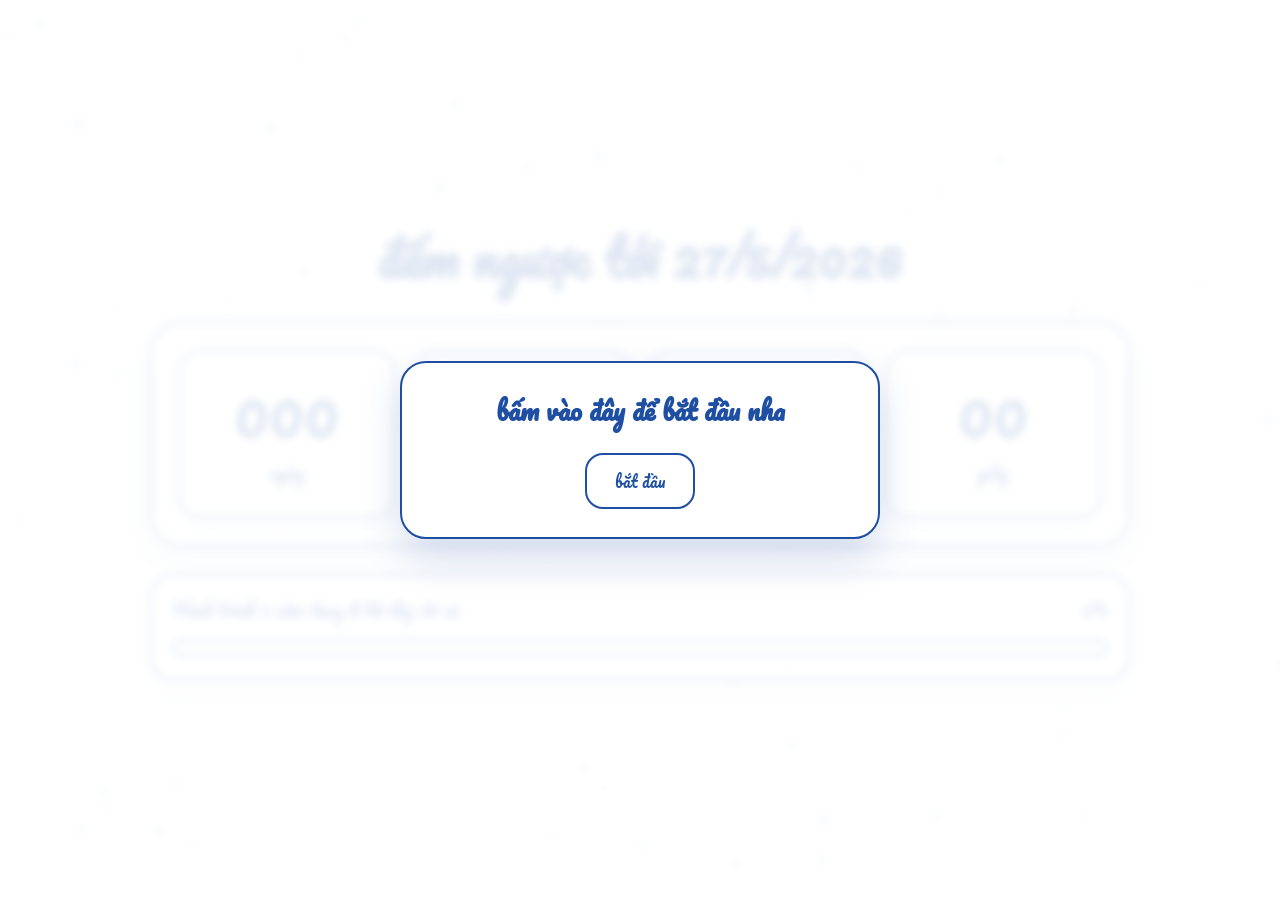
==== index.html @ 2e1c9cc0 "Add files via upload" ====
<!DOCTYPE html>
<html lang="vi">
<head>
  <meta charset="UTF-8" />
  <meta name="viewport" content="width=device-width, initial-scale=1.0" />
  <title>Countdown</title>

  <link rel="preconnect" href="https://fonts.googleapis.com" />
  <link rel="preconnect" href="https://fonts.gstatic.com" crossorigin />
  <link
    href="https://fonts.googleapis.com/css2?family=Pacifico&display=swap"
    rel="stylesheet"
  />

  <link rel="stylesheet" href="style.css" />
</head>
<body>
  <canvas id="particleCanvas"></canvas>

  <div id="startPopup" class="popup-overlay">
    <div class="popup-box">
      <h2 class="popup-title">bấm vào đây để bắt đầu nha</h2>
      <button id="startBtn" class="popup-btn">bắt đầu</button>
    </div>
  </div>

  <main class="countdown-page">
    <section class="countdown-container">
      <h1 class="countdown-title">đếm ngược tới 27/5/2026</h1>

      <div class="countdown-frame">
        <div class="countdown-grid">
          <div class="time-card">
            <span id="days" class="time-value">000</span>
            <span class="time-label">ngày</span>
          </div>

          <div class="time-card">
            <span id="hours" class="time-value">00</span>
            <span class="time-label">giờ</span>
          </div>

          <div class="time-card">
            <span id="minutes" class="time-value">00</span>
            <span class="time-label">phút</span>
          </div>

          <div class="time-card">
            <span id="seconds" class="time-value">00</span>
            <span class="time-label">giây</span>
          </div>
        </div>
      </div>

      <div class="progress-block">
        <div class="progress-top">
          <span>Hành trình 3 năm đang đi tới đây rồi nè</span>
          <span id="progressPercent">0%</span>
        </div>

        <div class="progress-bar">
          <div id="progressFill" class="progress-fill"></div>
        </div>
      </div>
    </section>
  </main>

  <audio id="bgMusic" loop>
    <source src="media/music/song.mp3" type="audio/mpeg" />
  </audio>

  <script src="script.js"></script>
</body>
</html>
---- style.css ----
:root {
  --main-blue: #1f4fa3;
  --main-blue-shadow: rgba(31, 79, 163, 0.18);
  --main-blue-soft: rgba(31, 79, 163, 0.08);
}

* {
  margin: 0;
  padding: 0;
  box-sizing: border-box;
}

html,
body {
  width: 100%;
  min-height: 100%;
  background: #ffffff;
  overflow: hidden;
}

body {
  position: relative;
  font-family: "Pacifico", cursive;
  color: var(--main-blue);
}

#particleCanvas {
  position: fixed;
  inset: 0;
  width: 100%;
  height: 100%;
  z-index: 0;
  pointer-events: none;
}

.countdown-page {
  position: relative;
  z-index: 1;
  min-height: 100vh;
  display: flex;
  align-items: center;
  justify-content: center;
  padding: 24px;
}

.countdown-container {
  width: min(100%, 980px);
  text-align: center;
}

.countdown-title {
  font-size: clamp(1.8rem, 4vw, 3.2rem);
  line-height: 1.5;
  margin-bottom: 26px;
  color: var(--main-blue);
  text-shadow: 0 0 12px rgba(31, 79, 163, 0.08);
}

.countdown-frame {
  border: 2px solid var(--main-blue);
  border-radius: 30px;
  padding: 26px;
  background: rgba(255, 255, 255, 0.82);
  box-shadow: 0 18px 38px var(--main-blue-shadow);
}

.countdown-grid {
  display: grid;
  grid-template-columns: repeat(4, minmax(120px, 1fr));
  gap: 18px;
}

.time-card {
  border: 2px solid var(--main-blue);
  border-radius: 22px;
  min-height: 168px;
  background: rgba(255, 255, 255, 0.92);
  display: flex;
  flex-direction: column;
  align-items: center;
  justify-content: center;
  box-shadow: 0 10px 24px rgba(31, 79, 163, 0.08);
}

.time-value {
  font-size: clamp(2rem, 5vw, 4rem);
  line-height: 1;
  color: var(--main-blue);
}

.time-label {
  margin-top: 12px;
  font-size: clamp(0.95rem, 2vw, 1.2rem);
  color: var(--main-blue);
}

.progress-block {
  margin-top: 28px;
  border: 2px solid var(--main-blue);
  border-radius: 24px;
  padding: 18px 20px 22px;
  background: rgba(255, 255, 255, 0.84);
  box-shadow: 0 14px 30px rgba(31, 79, 163, 0.09);
}

.progress-top {
  display: flex;
  justify-content: space-between;
  gap: 16px;
  margin-bottom: 14px;
  font-size: clamp(0.95rem, 2vw, 1.1rem);
  color: var(--main-blue);
}

.progress-bar {
  width: 100%;
  height: 18px;
  border: 2px solid var(--main-blue);
  border-radius: 999px;
  overflow: hidden;
  background: rgba(31, 79, 163, 0.06);
}

.progress-fill {
  width: 0%;
  height: 100%;
  border-radius: 999px;
  background: linear-gradient(90deg, #1f4fa3, #3f71c9);
  transition: width 1s linear;
}

.popup-overlay {
  position: fixed;
  inset: 0;
  z-index: 20;
  background: rgba(255, 255, 255, 0.86);
  backdrop-filter: blur(4px);
  display: flex;
  align-items: center;
  justify-content: center;
  opacity: 1;
  visibility: visible;
  transition: opacity 0.35s ease, visibility 0.35s ease;
}

.popup-overlay.hide {
  opacity: 0;
  visibility: hidden;
  pointer-events: none;
}

.popup-box {
  width: min(92%, 480px);
  background: #ffffff;
  border: 2px solid var(--main-blue);
  border-radius: 26px;
  padding: 28px 22px;
  text-align: center;
  box-shadow: 0 18px 40px var(--main-blue-shadow);
}

.popup-title {
  font-size: clamp(1.1rem, 2.4vw, 1.6rem);
  line-height: 1.6;
  color: var(--main-blue);
}

.popup-btn {
  margin-top: 22px;
  font-family: "Pacifico", cursive;
  font-size: 1rem;
  color: var(--main-blue);
  background: #ffffff;
  border: 2px solid var(--main-blue);
  border-radius: 18px;
  padding: 12px 28px;
  cursor: pointer;
  transition: transform 0.25s ease, box-shadow 0.25s ease, background 0.25s ease,
    color 0.25s ease;
}

.popup-btn:hover {
  transform: translateY(-3px) scale(1.03);
  background: var(--main-blue);
  color: #ffffff;
  box-shadow: 0 12px 24px var(--main-blue-shadow);
}

.popup-btn:active {
  transform: scale(0.96);
}

@media (max-width: 820px) {
  .countdown-grid {
    grid-template-columns: repeat(2, minmax(120px, 1fr));
  }
}

@media (max-width: 520px) {
  html,
  body {
    overflow: auto;
  }

  .countdown-page {
    min-height: 100vh;
    padding: 18px;
  }

  .countdown-frame {
    padding: 18px;
  }

  .countdown-grid {
    grid-template-columns: 1fr;
  }

  .time-card {
    min-height: 130px;
  }

  .progress-top {
    flex-direction: column;
    align-items: center;
  }
}
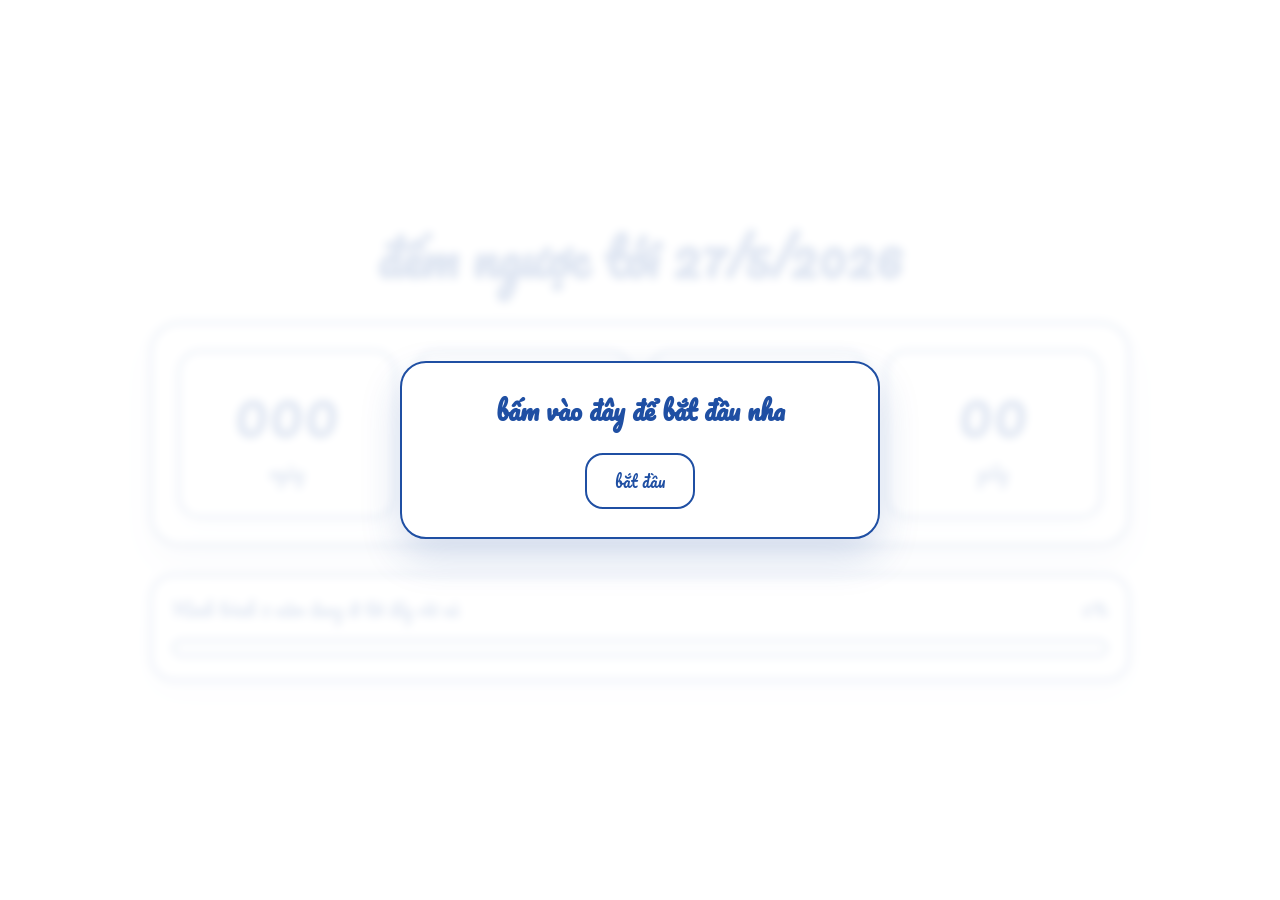
==== commit c8b7fcc5: "Update index.html" ====
--- a/index.html
+++ b/index.html
@@ -4,7 +4,7 @@
   <meta charset="UTF-8" />
   <meta name="viewport" content="width=device-width, initial-scale=1.0" />
   <title>Countdown</title>
-
+ <script src="script.js"></script>
   <link rel="preconnect" href="https://fonts.googleapis.com" />
   <link rel="preconnect" href="https://fonts.gstatic.com" crossorigin />
   <link
@@ -69,6 +69,6 @@
     <source src="media/music/song.mp3" type="audio/mpeg" />
   </audio>
 
-  <script src="script.js"></script>
+ 
 </body>
-</html>+</html>
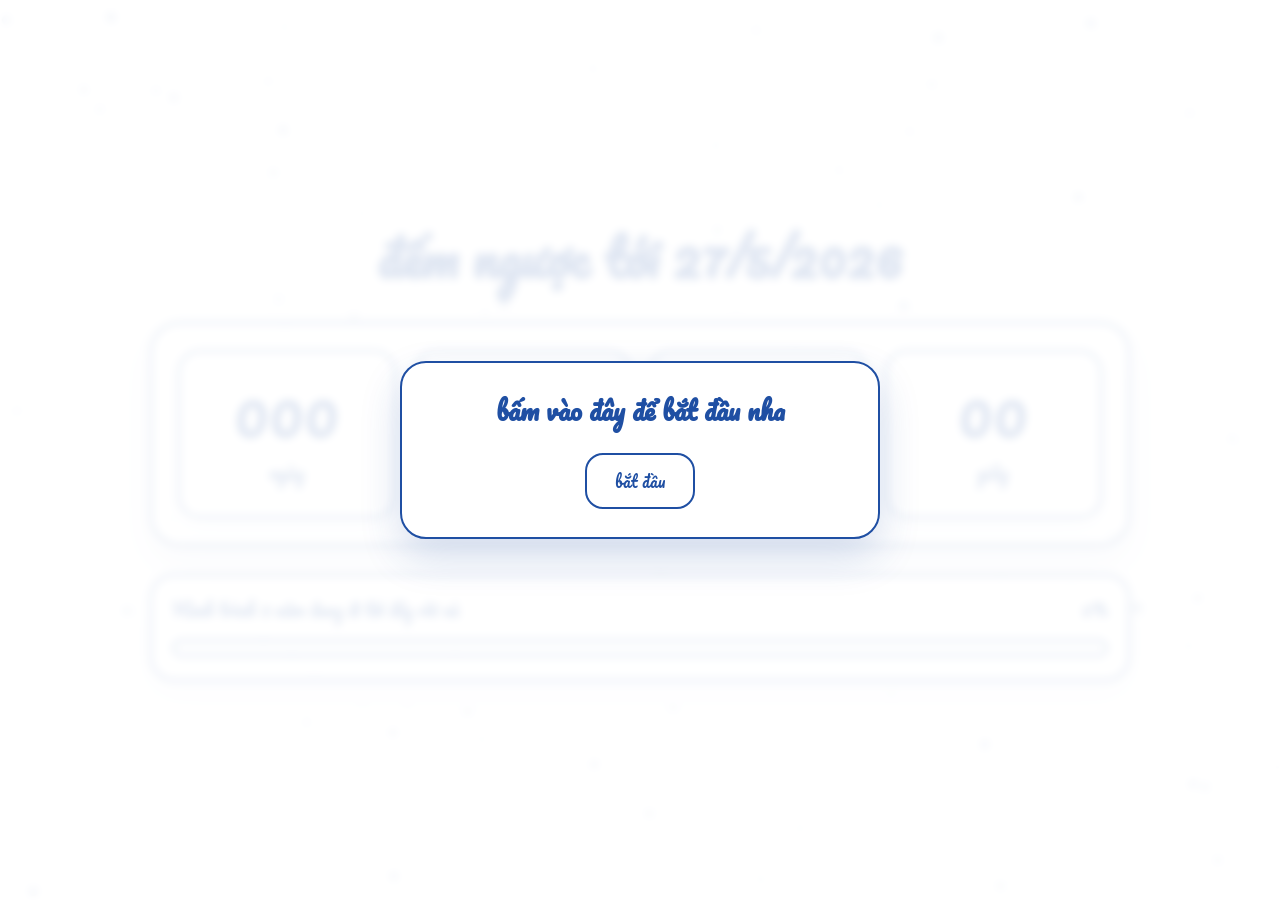
==== commit 48dd49ce: "Update index.html" ====
--- a/index.html
+++ b/index.html
@@ -4,7 +4,7 @@
   <meta charset="UTF-8" />
   <meta name="viewport" content="width=device-width, initial-scale=1.0" />
   <title>Countdown</title>
- <script src="script.js"></script>
+
   <link rel="preconnect" href="https://fonts.googleapis.com" />
   <link rel="preconnect" href="https://fonts.gstatic.com" crossorigin />
   <link
@@ -69,6 +69,6 @@
     <source src="media/music/song.mp3" type="audio/mpeg" />
   </audio>
 
- 
+  <script src="script.js"></script>
 </body>
 </html>
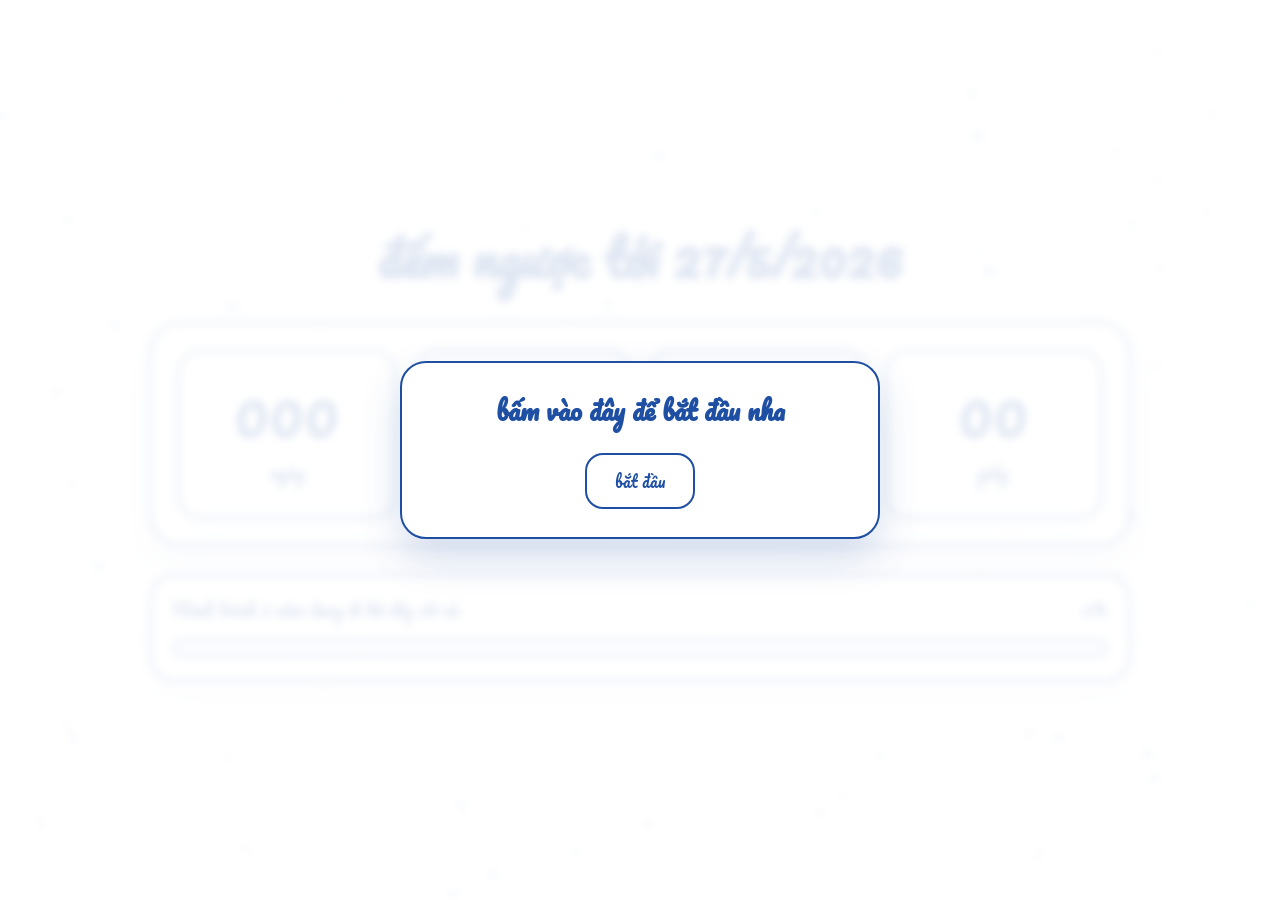
==== commit 828badaa: "Update index.html" ====
--- a/index.html
+++ b/index.html
@@ -69,6 +69,6 @@
     <source src="media/music/song.mp3" type="audio/mpeg" />
   </audio>
 
-  <script src="script.js"></script>
+  <script src="js/script.js"></script>
 </body>
 </html>
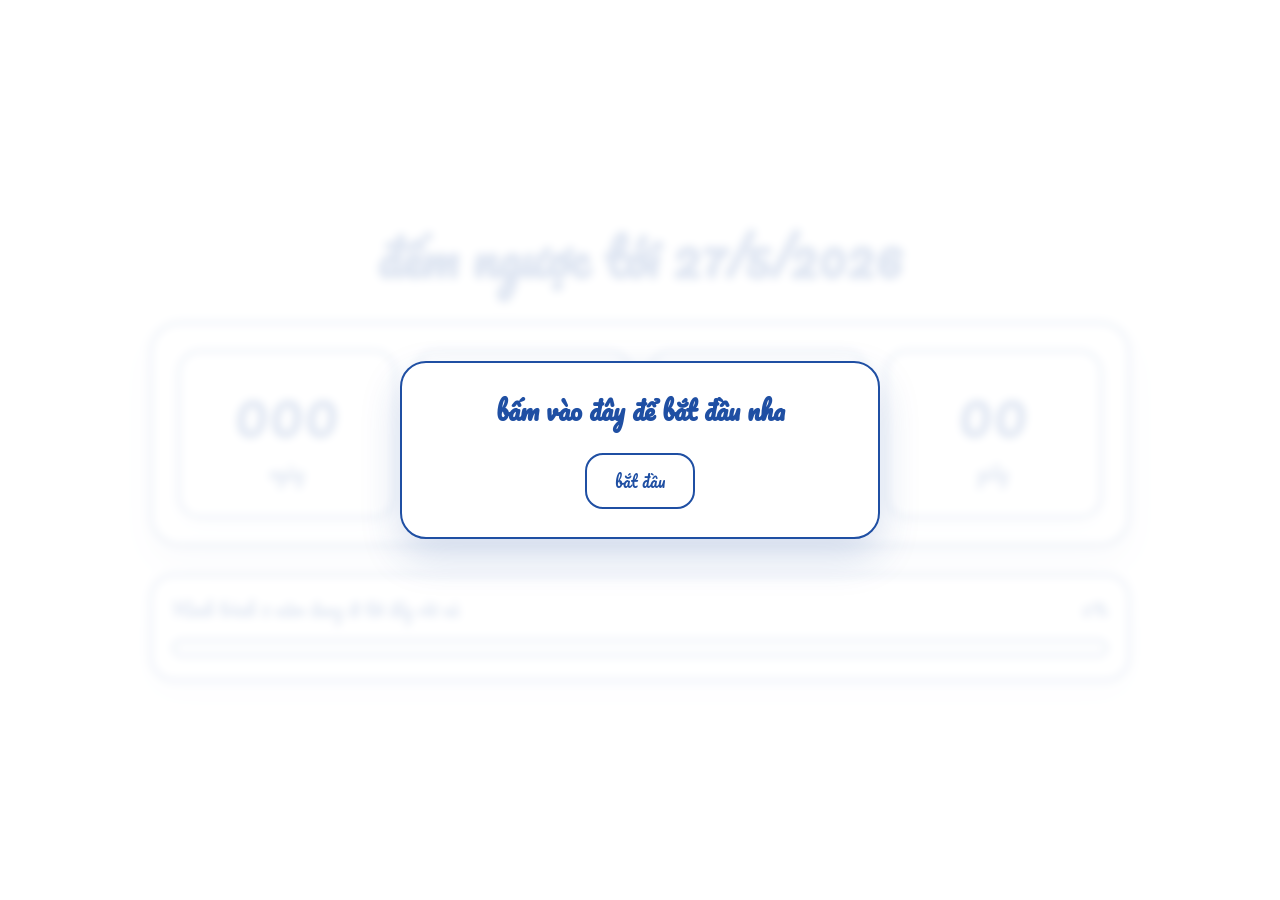
==== commit 1c08bbee: "Update index.html" ====
--- a/index.html
+++ b/index.html
@@ -69,6 +69,6 @@
     <source src="media/music/song.mp3" type="audio/mpeg" />
   </audio>
 
-  <script src="js/script.js"></script>
+  <script src="script.js"></script>
 </body>
 </html>
--- a/style.css
+++ b/style.css
@@ -14,7 +14,7 @@
 body {
   width: 100%;
   min-height: 100%;
-  background: #ffffff;
+
   overflow: hidden;
 }
 
@@ -223,4 +223,4 @@
     flex-direction: column;
     align-items: center;
   }
-}+}
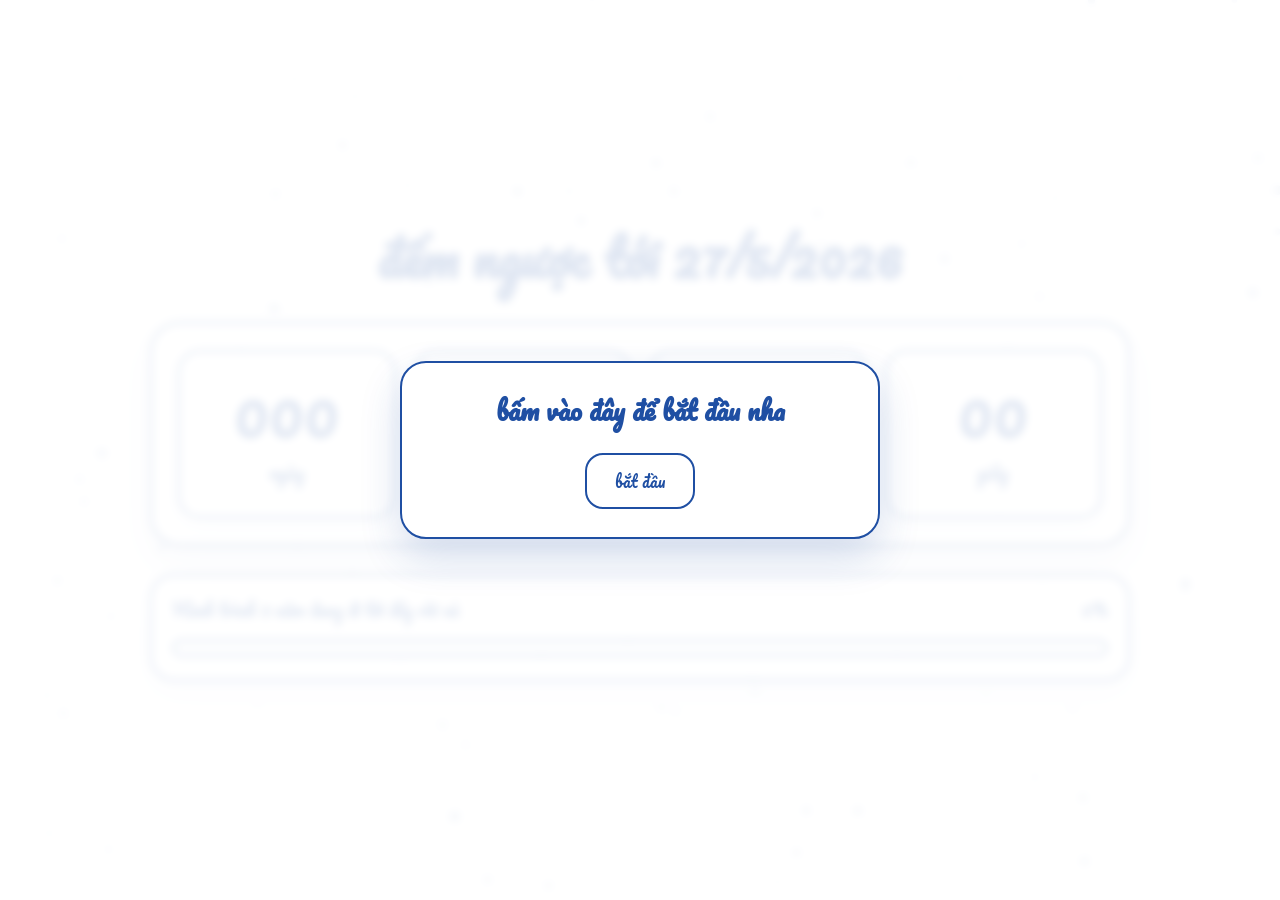
==== commit e7ba8a21: "Update index.html" ====
--- a/index.html
+++ b/index.html
@@ -69,6 +69,6 @@
     <source src="media/music/song.mp3" type="audio/mpeg" />
   </audio>
 
-  <script src="script.js"></script>
+  <script src="js/script.js"></script>
 </body>
 </html>
--- a/style.css
+++ b/style.css
@@ -14,7 +14,7 @@
 body {
   width: 100%;
   min-height: 100%;
-
+  background: #ffffff;
   overflow: hidden;
 }
 
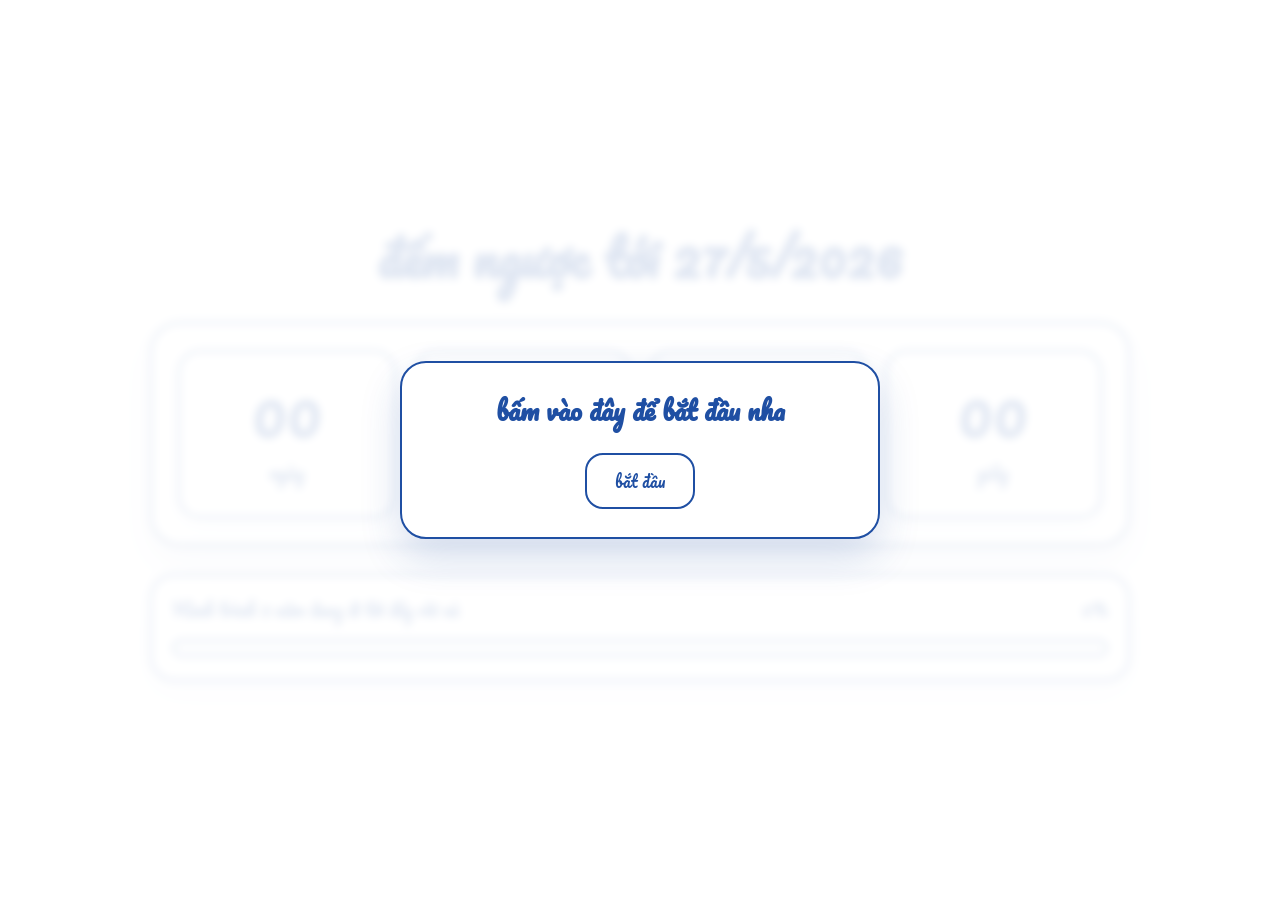
==== commit f7d59242: "Update index.html" ====
--- a/index.html
+++ b/index.html
@@ -31,7 +31,7 @@
       <div class="countdown-frame">
         <div class="countdown-grid">
           <div class="time-card">
-            <span id="days" class="time-value">000</span>
+            <span id="days" class="time-value">00</span>
             <span class="time-label">ngày</span>
           </div>
 
@@ -69,6 +69,6 @@
     <source src="media/music/song.mp3" type="audio/mpeg" />
   </audio>
 
-  <script src="js/script.js"></script>
+  <script src="script.js"></script>
 </body>
 </html>
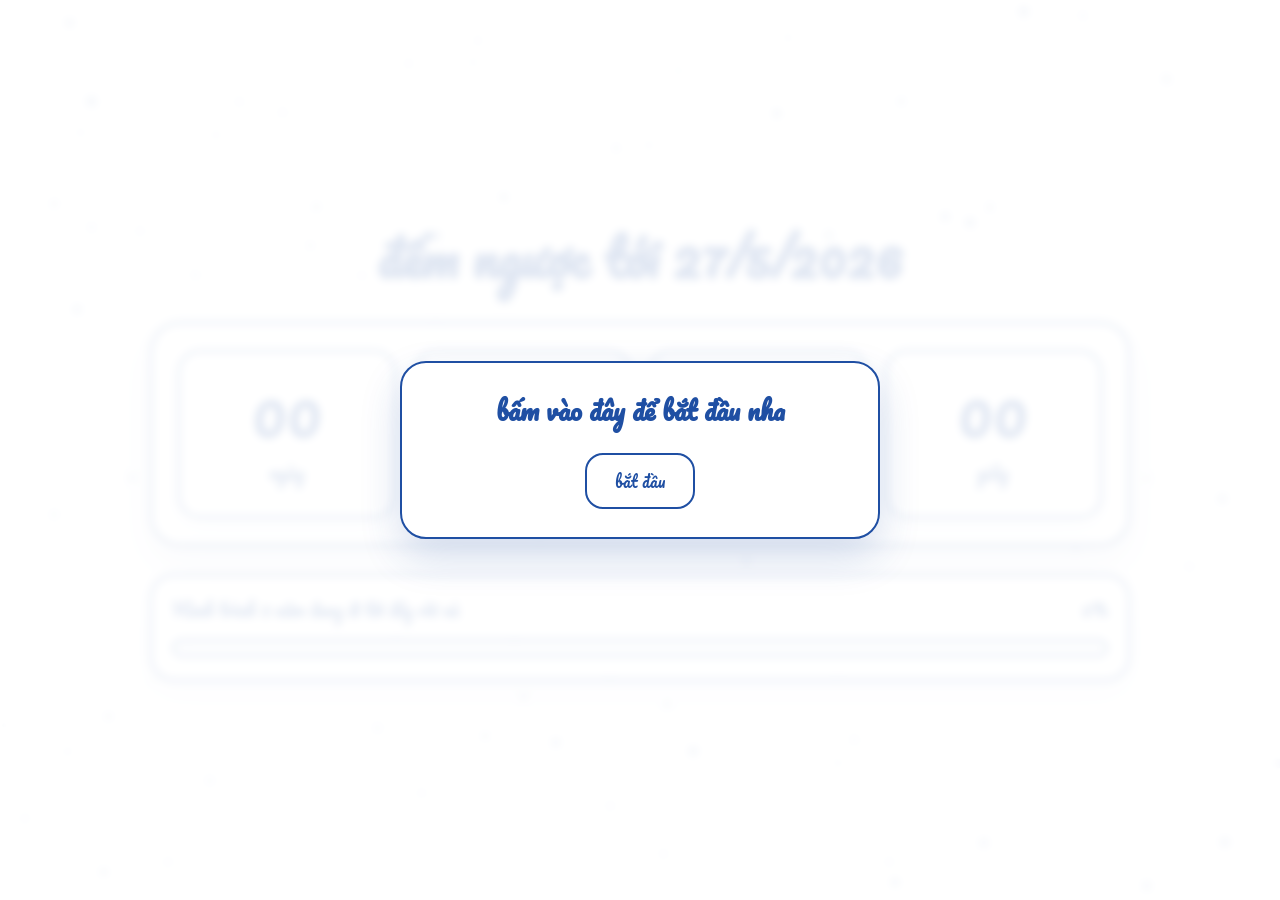
==== commit 87988d4f: "Update index.html" ====
--- a/index.html
+++ b/index.html
@@ -69,6 +69,6 @@
     <source src="media/music/song.mp3" type="audio/mpeg" />
   </audio>
 
-  <script src="script.js"></script>
+  <script src="js/script.js"></script>
 </body>
 </html>
